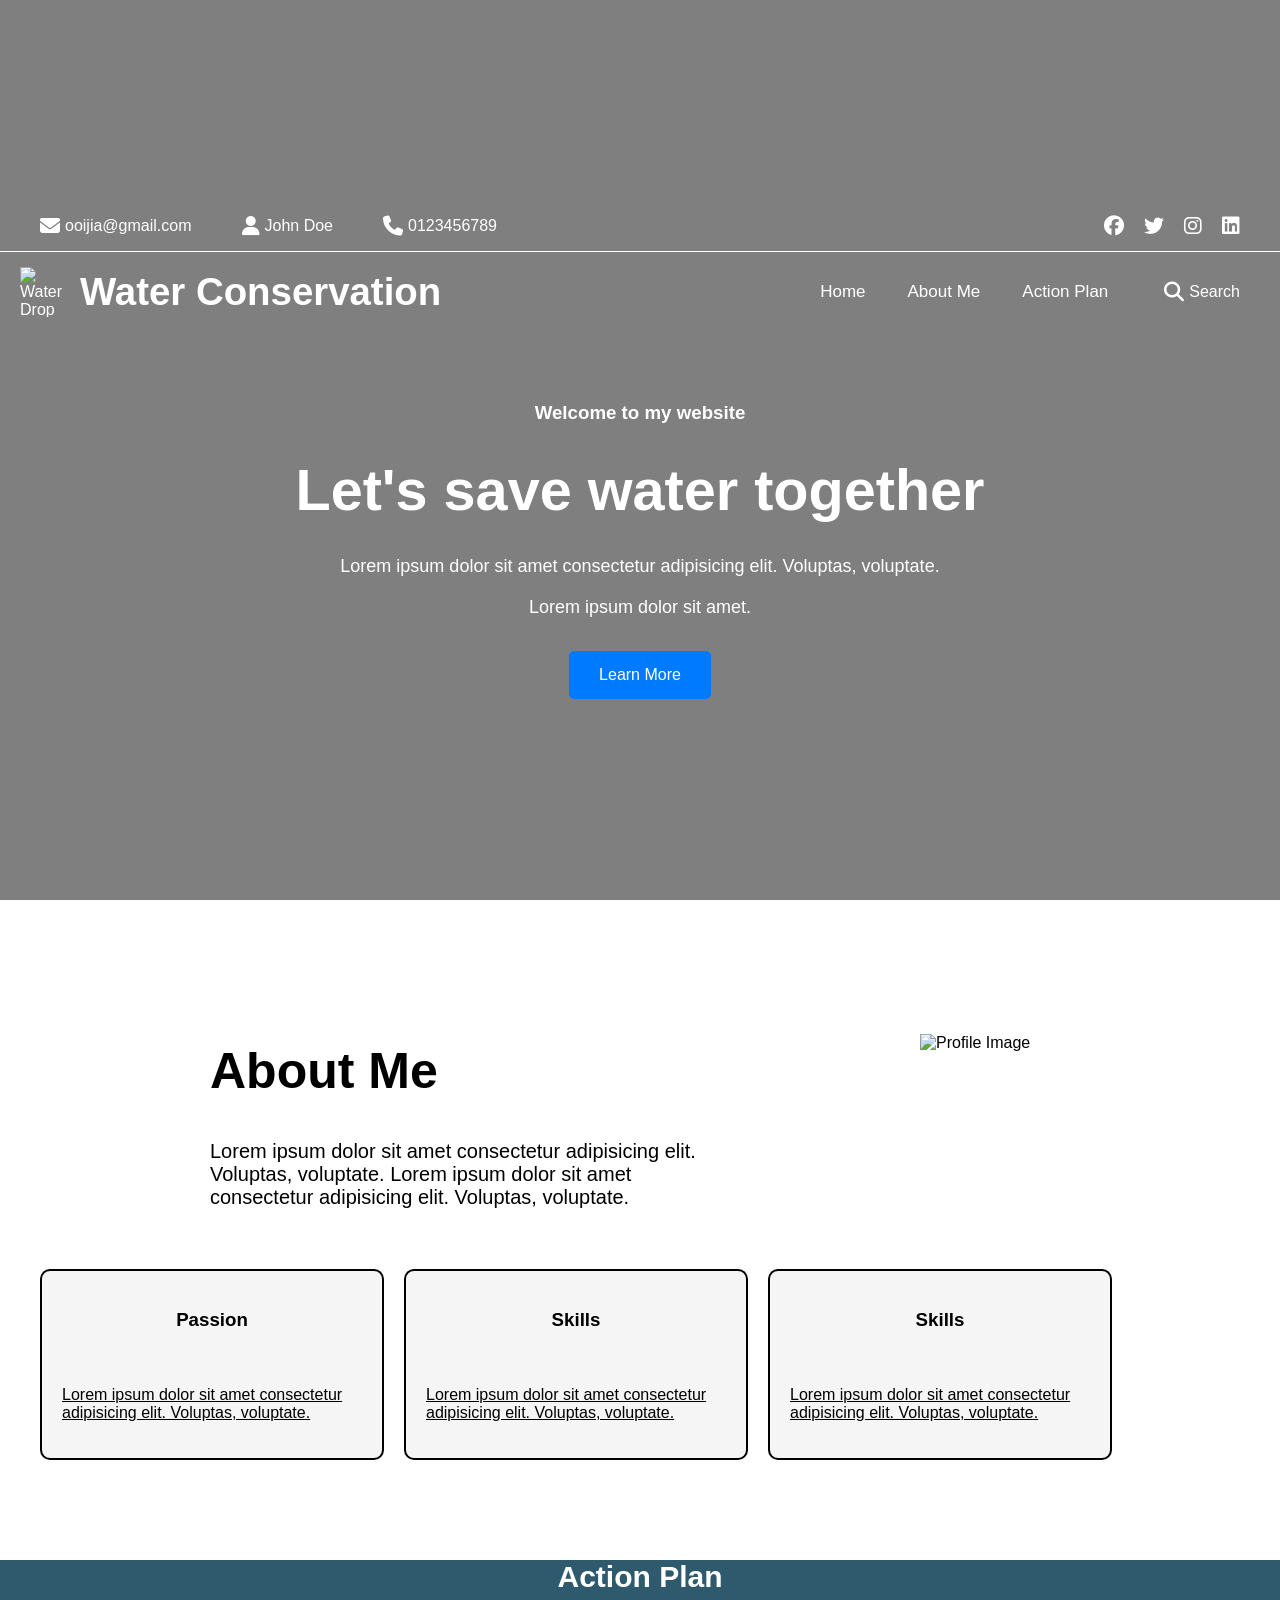
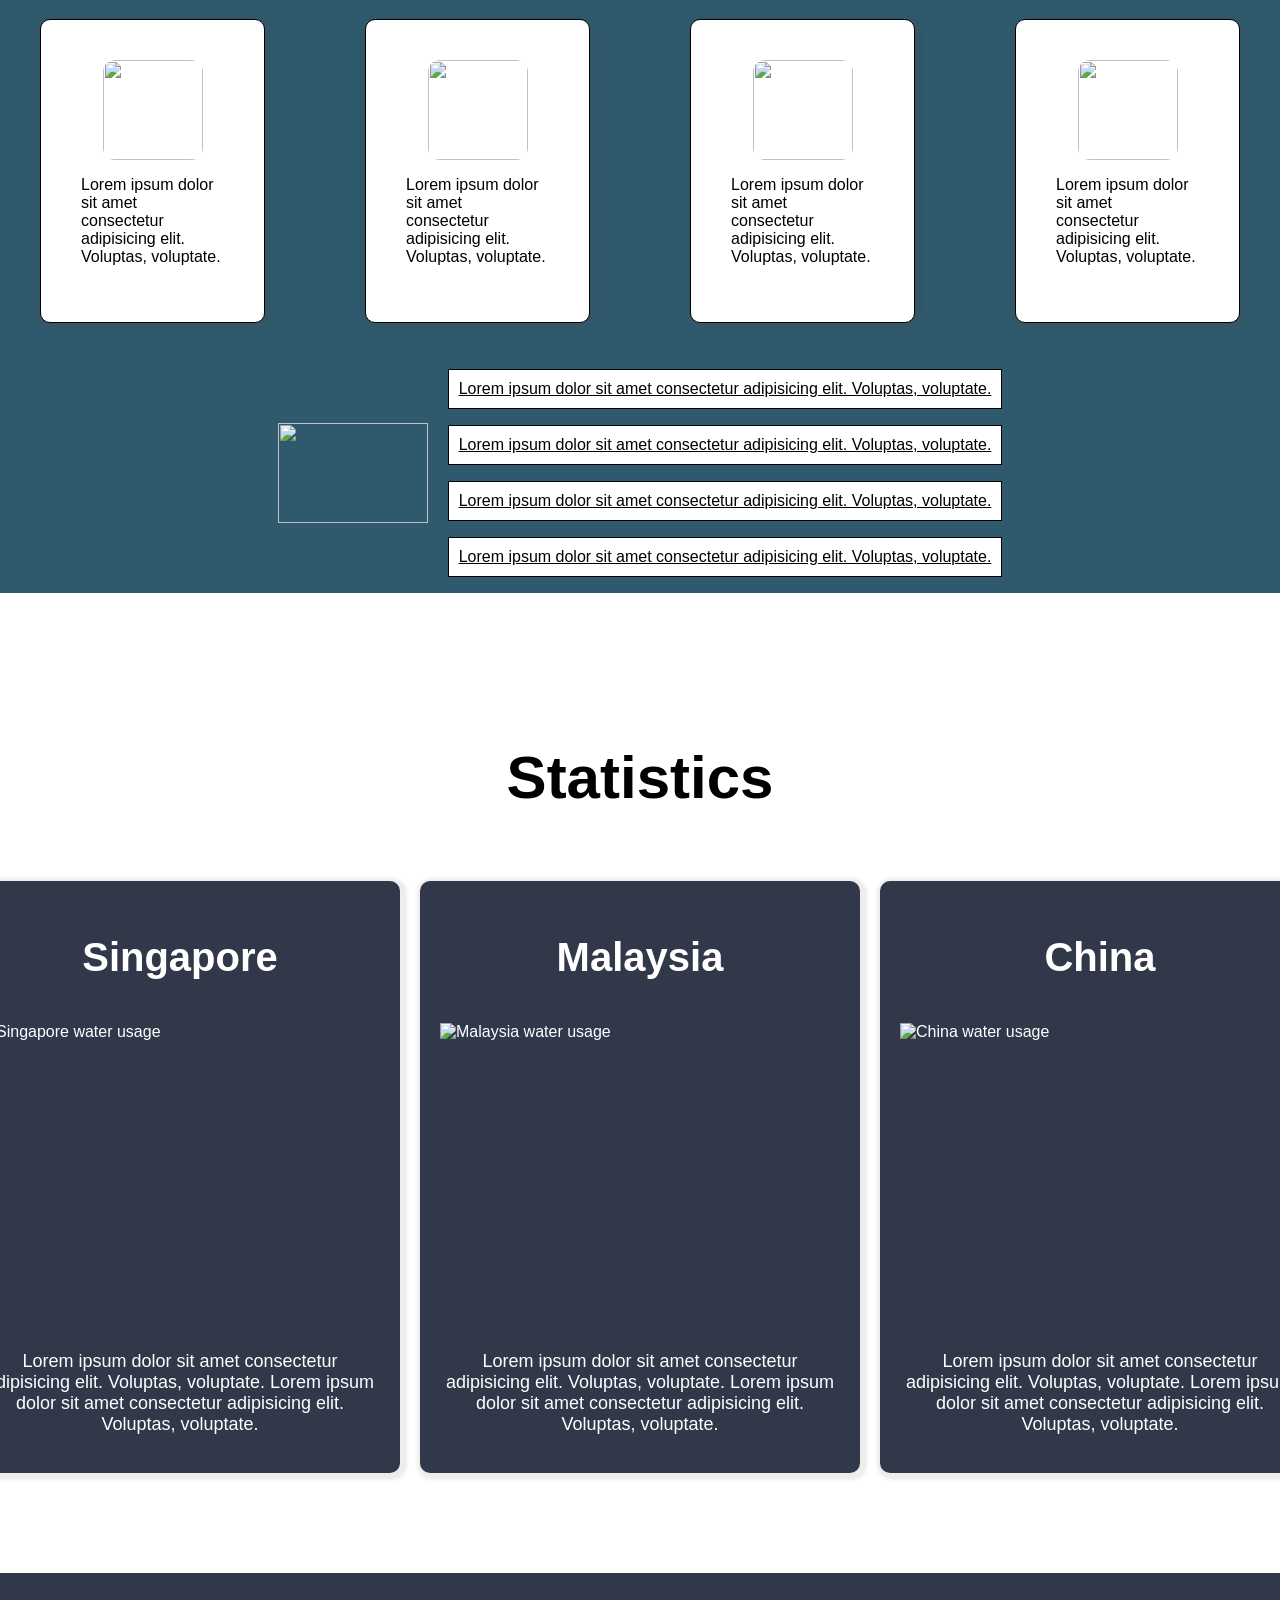
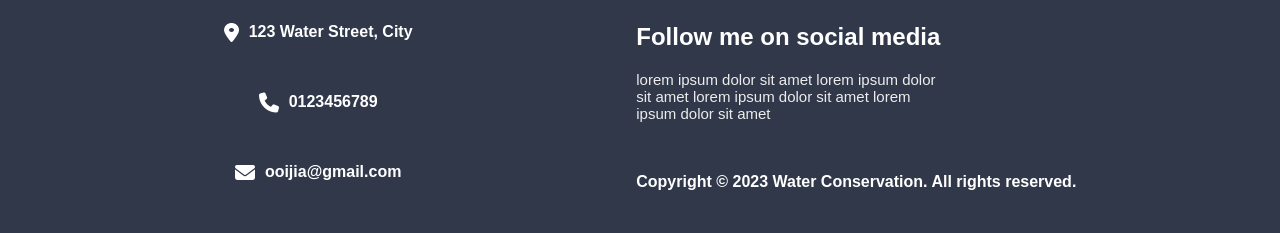
==== index.html @ 1c8fdac8 "Rename water-conservation.html to index.html" ====
<!DOCTYPE html>
<html lang="en">
<head>
    <meta charset="UTF-8">
    <meta name="viewport" content="width=device-width, initial-scale=1.0">
    <title>Document</title>
    <link rel="stylesheet" href="water-conservation.css">
    <link rel="stylesheet"
href="https://cdnjs.cloudflare.com/ajax/libs/font-awesome/6.5.1/css/all.min.css">
</head>

<body>
  <!--
    <section id="header">
      <div id="logo-site">
        <img src="https://png.pngtree.com/png-vector/20250228/ourmid/pngtree-blue-water-drop-with-shining-surface-png-image_15614696.png" alt="Water Drop Logo">
        <h3>Water Conservation</h3>
      </div>

      <div id="header-buttons">
          <button>Home</button>
          <button>About Me</button>
          <button>Action Plan</button>
      </div>
    </section>
  -->

    <section id="home-section">
      <div class="overlay"></div>
      <div id="header-information-container">
        <div id="header-information">
             <div id="header-information-1">
               <i class="fa-solid fa-envelope" style="color: white; font-size: 20px;"></i>
               <p>ooijia@gmail.com</p>
             </div>
             <div>
               <i class="fa-solid fa-user" style="color: white; font-size: 20px;"></i>
               <p>John Doe</p>
             </div>
             <div>
               <i class="fa-solid fa-phone" style="color: white; font-size: 20px;"></i>
               <p>0123456789</p>
             </div>
         </div>

         <div id="header-socials">
             <i class="fa-brands fa-facebook" style="color: white; font-size: 20px;"></i>
             <i class="fa-brands fa-twitter" style="color: white; font-size: 20px;"></i>
             <i class="fa-brands fa-instagram" style="color: white; font-size: 20px;"></i>
             <i class="fa-brands fa-linkedin" style="color: white; font-size: 20px;"></i>
         </div>
      </div>

      <div id="header">
           <div id="logo-site">
            <img src="https://png.pngtree.com/png-vector/20250228/ourmid/pngtree-blue-water-drop-with-shining-surface-png-image_15614696.png" alt="Water Drop Logo">
            <h3>Water Conservation</h3>
           </div>

          <div id="header-buttons">
             <button>Home</button>
             <button>About Me</button>
             <button>Action Plan</button>
             <div>
               <i class="fa-solid fa-magnifying-glass" style="color: white; font-size: 20px;"></i>
               <p>Search</p>
             </div>
          </div>
      </div>
        
      <div id="home-section-overlay-text">
          <h3>Welcome to my website</h3>
          <h1>Let's save water together</h1>
          <div>
             <p>Lorem ipsum dolor sit amet consectetur adipisicing elit. Voluptas, voluptate.</p>
             <p>Lorem ipsum dolor sit amet.</p>
          </div>
          <button>Learn More</button>
      </div>
        <!-- <img src="https://img.freepik.com/premium-vector/top-tips-logo-with-light-bulb-top-tips-badge_349999-1202.jpg" alt="Tips Image"> -->
    </section>

    <section id="about-section">
        <div id="about-me-container">
          <img src="https://thumbs.dreamstime.com/b/user-sign-icon-person-symbol-human-avatar-rich-man-84519083.jpg" alt="Profile Image">
          <div id="about-me-intro">
            <h2>About Me</h2>
            <p>Lorem ipsum dolor sit amet consectetur adipisicing elit. Voluptas, voluptate. Lorem ipsum dolor sit amet consectetur adipisicing elit. Voluptas, voluptate. </p>
          </div>
        </div>

        <div id="about-me-details-outer-container">
            <div class="about-me-details-section">
              <h3>Passion</h3>
              <p>Lorem ipsum dolor sit amet consectetur adipisicing elit. Voluptas, voluptate.</p>
            </div>
          
           <div class="about-me-details-section">
              <h3>Skills</h3>
              <p>Lorem ipsum dolor sit amet consectetur adipisicing elit. Voluptas, voluptate.</p>
            </div>

            <div class="about-me-details-section">
              <h3>Skills</h3>
              <p>Lorem ipsum dolor sit amet consectetur adipisicing elit. Voluptas, voluptate.</p>
            </div>
        </div>
    </section>

    <section id="action-section">
      <h2>Action Plan</h2>
      <div id="action-plan-content-container">
        <div>
          <img src="https://img.magnific.com/premium-vector/water-logo-design-concept_761413-7077.jpg?semt=ais_hybrid&w=740&q=80" alt="">
          <p>Lorem ipsum dolor sit amet consectetur adipisicing elit. Voluptas, voluptate.</p>
        </div>
        <div>
          <img src="https://img.magnific.com/premium-vector/water-logo-design-concept_761413-7077.jpg?semt=ais_hybrid&w=740&q=80" alt="">
          <p>Lorem ipsum dolor sit amet consectetur adipisicing elit. Voluptas, voluptate.</p>
        </div>
        <div>
          <img src="https://img.magnific.com/premium-vector/water-logo-design-concept_761413-7077.jpg?semt=ais_hybrid&w=740&q=80" alt="">
          <p>Lorem ipsum dolor sit amet consectetur adipisicing elit. Voluptas, voluptate.</p>
        </div>
        <div>
          <img src="https://img.magnific.com/premium-vector/water-logo-design-concept_761413-7077.jpg?semt=ais_hybrid&w=740&q=80" alt="">
          <p>Lorem ipsum dolor sit amet consectetur adipisicing elit. Voluptas, voluptate.</p>
        </div>
      </div>

      <div id="action-plan-tips-container">
        <img src="https://img.freepik.com/premium-vector/top-tips-logo-with-light-bulb-top-tips-badge_349999-1202.jpg" alt="">
        <div id="action-plan-tips-details">
          <p>Lorem ipsum dolor sit amet consectetur adipisicing elit. Voluptas, voluptate.</p>
          <p>Lorem ipsum dolor sit amet consectetur adipisicing elit. Voluptas, voluptate.</p>
          <p>Lorem ipsum dolor sit amet consectetur adipisicing elit. Voluptas, voluptate.</p>
          <p>Lorem ipsum dolor sit amet consectetur adipisicing elit. Voluptas, voluptate.</p>
        </div>
      </div>
    </section>

  <div id="statistics-outer-container">
    <section id="statistics-section">
      <h1>Statistics</h1>
      <div id="statistics-content-container">
       <div>
        <h2>Singapore</h2>
        <img src="https://i0.wp.com/smartutilities.mystagingwebsite.com/wp-content/uploads/2017/06/60a-1.jpg?ssl=1" alt="Singapore water usage">
        <p>Lorem ipsum dolor sit amet consectetur adipisicing elit. Voluptas, voluptate. Lorem ipsum dolor sit amet consectetur adipisicing elit. Voluptas, voluptate.</p>
       </div>

       <div>
        <h2>Malaysia</h2>
        <img src="https://mygreen.umpsa.edu.my/images/C33.png" alt="Malaysia water usage">
        <p>Lorem ipsum dolor sit amet consectetur adipisicing elit. Voluptas, voluptate. Lorem ipsum dolor sit amet consectetur adipisicing elit. Voluptas, voluptate.</p>
       </div>

       <div>
        <h2>China</h2>
        <img src="https://encrypted-tbn0.gstatic.com/images?q=tbn:ANd9GcS2Jbh_yZQE0BVNm12wBjS7zF5NGGOx4WIb_w&s" alt="China water usage">
        <p>Lorem ipsum dolor sit amet consectetur adipisicing elit. Voluptas, voluptate. Lorem ipsum dolor sit amet consectetur adipisicing elit. Voluptas, voluptate.</p>
       </div>
      </div>
    </section>
  </div>

    <section id="footer-section">
      <div id="footer-info-site">
        <div>
          <i class="fa-solid fa-location-dot" style="color: white; font-size: 20px;"></i>
          <b>123 Water Street, City</b>
        </div>
        <div>
          <i class="fa-solid fa-phone" style="color: white; font-size: 20px;"></i>
          <b>0123456789</b>
        </div>
        <div>
          <i class="fa-solid fa-envelope" style="color: white; font-size: 20px;"></i>
          <b>ooijia@gmail.com</b>
        </div>
      </div>
      <div id="footer-socials">
        <h2>Follow me on social media</h2>
        <p>lorem ipsum dolor sit amet lorem ipsum dolor sit amet lorem ipsum dolor sit amet lorem ipsum dolor sit amet</p>
        <br>
        <br>
        <b>Copyright © 2023 Water Conservation. All rights reserved.</b>
      </div>
    </section>
</html>
---- water-conservation.css ----
body {
    margin: 0;
    font-family: Arial, sans-serif;
}

#header {
    display: flex;
    justify-content: space-between;
    align-items: center;
    width: 100%;
    margin-top: -20px;
}

#header-information-container {
    display: flex;
    flex-direction: row;
    align-items: center;
    justify-content: space-between;
    gap: 20px;
    width: 100%;
    border-bottom: 0.2px solid white;
    margin: 0;
    padding: 0;
}

#header-information {
    display: flex;
    flex-direction: row;
    align-items: flex-start;
    gap: 50px;
    margin: 0;
    padding: 0;
    margin-left: 40px;
}

#header-socials {
    display: flex;
    flex-direction: row;
    align-items: flex-end;
    gap: 20px;
    margin: 0;
    margin-right: 40px;
    padding: 0;
}

#header-information div {
    display: flex;
    flex-direction: row;
    align-items: center;
    gap: 5px;
    margin: 0;
    padding: 0;
}

#logo-site {
    display: flex;
    align-items: center;
    gap: 10px;
    margin-left: 20px;
}

#logo-site img {
    width: 50px;
    height: 50px;
}

#logo-site h3 {
    font-size: 3vw;
    color: white;
}

#header-buttons {
    display: flex;
    align-items: center;
    gap: 30px;
    margin-right: 40px;
}

#header-buttons button {
    font-size: 17px;
    background-color: transparent;
    border: none;
    cursor: pointer;
    color: white;
}

#header-buttons div {
    display: flex;
    align-items: center;
    gap: 5px;
    margin-left: 20px;
}

/* Main Section */
#home-section {
    position: relative;
    width: 100%;
    height: 100vh;
    overflow: hidden;

    background-image: url("https://png.pngtree.com/thumb_back/fh260/background/20240522/pngtree-a-large-bottle-of-pure-water-on-blue-background-image_15674939.jpg");
    background-size: cover;
    background-position: center;
    background-repeat: no-repeat;

    display: flex;
    flex-direction: column;
    justify-content: center;
    align-items: center;

    color: white;
}

#home-section .overlay {
    position: absolute;
    inset: 0;
    background: rgba(0,0,0,0.5);
    z-index: 1;
}

#home-section::before,
#home-section::after {
    content: "";
    position: absolute;
    inset: 0;

    background-size: cover;
    background-position: center;
    background-repeat: no-repeat;

    opacity: 0;
    animation-duration: 18s;
    animation-iteration-count: infinite;
    animation-timing-function: ease-in-out;
}

/* Image 1 */
#home-section::before {
    background-image: url("https://t3.ftcdn.net/jpg/16/34/96/64/360_F_1634966409_pabypi9bVydg31tBoUwfPf4lp7C8hA6s.jpg");
    animation-name: fade1;
    z-index: 0;
}

/* Image 2 */
#home-section::after {
    background-image: url("https://png.pngtree.com/background/20230417/original/pngtree-water-drops-blue-drops-background-picture-image_2446957.jpg");
    animation-name: fade2;
    z-index: 0;
}

/* Content */

/* Animations */
@keyframes fade1 {
    0%, 100% { opacity: 0; }
    25%, 50% { opacity: 1; }
    75% { opacity: 0; }
}

@keyframes fade2 {
    0%, 50% { opacity: 0; }
    75%, 100% { opacity: 1; }
}

#home-section-overlay-text h1 {
    font-size: 4.5vw;
    color: white;
}

#home-section-overlay-text p {
    font-size: 18px;
    color: white;
    max-width: 600px;
    text-align: center;
}

#home-section-overlay-text div {
    display: flex;
    flex-direction: column;
    align-items: center;
    gap: 0px;
}

#home-section-overlay-text h1, #home-section-overlay-text p, #home-section-overlay-text h3 {
    margin: 0;
    margin-bottom: 20px;
}

#home-section-overlay img {
    width: 300px;
    height: 200px;
}

#home-section-overlay-text {
    margin-top: 50px;
    display: flex;
    flex-direction: column;
    align-items: center;
    gap: 13px;
    position: relative;
    left: -100px;
}

@keyframes fadeIn {
    to {
        opacity: 1;
        left: 0;
    }
}

#header-information-container, #home-section-overlay-text, #header {
    opacity: 0;
    animation: fadeIn 2s ease-in-out forwards;
    position: relative;
    z-index: 2;
}

#home-section-overlay-text button {
    padding: 15px 30px;
    font-size: 16px;
    background-color: #007BFF;
    color: white;
    border: none;
    border-radius: 5px;
    cursor: pointer;
}

#home-section-overlay-text button:hover {
    background-color: #ffffff;
    color: #007BFF;
}

/* About Section */
#about-me-container {
    display: flex;
    flex-direction: row-reverse;
    justify-content: space-evenly;
    align-items: center;
}

#about-me-container img {
    width: 150px;
    height: 150px;
    margin: 0;
}

#about-me-container p {
    width: 1000px;
    max-width: 500px;
}

#about-me-intro {
    display: flex;
    flex-direction: column;
    gap: 10px;
}

#about-me-intro h2 {
    font-size: 50px;
    margin-bottom: 10px;
}

#about-me-intro p {
    font-size: 20px;
    margin-bottom: 10px;
}

.about-me-details-section { 
    display: flex;
    flex-direction: column;
    align-items: center;
    gap: 20px;
    border: 2px solid black;
    padding: 20px;
    border-radius: 10px;
    background-color: #f5f5f5;
    flex: 0 0 300px;
}

.about-me-details-section p { 
    text-decoration: underline;
}

.about-me-details-section img { 
    width: 200px;
    height: 200px;
    border-radius: 50%;
}

#about-me-details-container h3 {
    padding: 20px;
    text-align: center;
}

#about-me-details-outer-container {
    display: flex;
    flex-direction: row;
    align-items: center;
    justify-content: center;
    gap: 20px;
    margin-top: 50px;
    width: 90%;
    flex-wrap: wrap;
}

#experience-and-education {
    display: grid;
    grid-template-rows: 1fr 1fr;
    gap: 20px;
}

#action-section {
    position: relative;
    width: 100%;
    background-color: #5eb3da;
    background-image: url("https://i0.wp.com/smartutilities.net.in/wp-content/uploads/2017/06/59.jpg?resize=678%2C381&ssl=1");
    background-size: cover;
    background-position: center;
    background-repeat: no-repeat;
}

#action-section:after {
    position: absolute;
    content: "";
    inset: 0;
    width: 100%;
    background-color: rgb(0,0,0,0.5);
}

#action-section h2 {
    text-align: center;
    font-size: 30px;
    color: white;
}

#action-section h2, #action-plan-content-container, #action-plan-tips-container {
    position: relative;
    z-index: 1;
}

#action-plan-content-container {
    width: 100%;
    display: grid;
    grid-template-columns: repeat(4, 1fr);
    gap: 100px;
    margin: 0 auto;
    max-width: 1200px;
}

#action-plan-content-container div {
    display: flex;
    flex-direction: column;
    align-items: center;
    padding: 40px;
    box-shadow: 2px 2px 3px 5px rgba(81, 77, 77, 0.1);
    border-radius: 10px;
    border: 0.2px solid black;
    background-color: white;
}

#action-plan-content-container div img {
    width: 100px;
    height: 100px;
    border-radius: 12px;
}

#action-plan-tips-container {
    display: flex;
    flex-direction: row;
    align-items: center;
    justify-content: center;
    gap: 20px;
    margin-top: 30px;
    flex-wrap: wrap;
}

#action-plan-tips-details p {
    border: 1px solid black;
    text-decoration: underline;
    font-size: 16px;
    padding: 10px;
    background-color: white;
}

#action-plan-tips-container img {
    width: 150px;
    height: 100px;
}

#about-section, #home-section, #action-section {
    margin-bottom: 100px;
}

#statistics-section {
    display: flex;
    flex-direction: column;
    align-items: center;
    gap: 20px;
    margin-bottom: 100px;
    width: 90%;
    color: white;
}

#statistics-section h2 {
    font-size: 40px;
    text-align: center;
}

#statistics-section h1 {
    font-size: 60px;
    text-align: center;
    color: black !important;
}

#statistics-section p {
    font-size: 18px;
    max-width: 600px;
    text-align: center;
}

#statistics-section img {
    width: 400px;
    height: 300px;
}

#statistics-content-container {
    display: grid;
    grid-template-columns: repeat(3, 1fr);
    gap: 20px;
    justify-content: center;
}

#statistics-content-container div {
    display: flex;
    flex-direction: column;
    align-items: center;
    gap: 10px;
    padding: 20px;
    border-radius: 10px;
    background-color: #30384a;
    box-shadow: 2px 2px 3px 5px rgba(81, 77, 77, 0.1);
}

#statistics-outer-container {
    display: flex;
    align-items: center;
    width: 100%;
    justify-content: center;
}

#footer-section {
    background-color: #30384a;
    padding: 30px 0;
    display: flex;
    flex-direction: row;
    justify-content: space-evenly;
}

#footer-info-site {
    display: flex;
    flex-direction: column;
    align-items: center;
    gap: 10px;
}

#footer-info-site div {
    display: flex;
    flex-direction: row;
    gap: 10px;
    padding: 20px;
    background-color: transparent;
    color: white;
}

#footer-socials h2 {
    color: white;
}

#footer-socials p {
    font-size: 15px;
    color: rgb(237, 237, 237);
    max-width: 300px;
}

#footer-socials b {
    color: white;
}
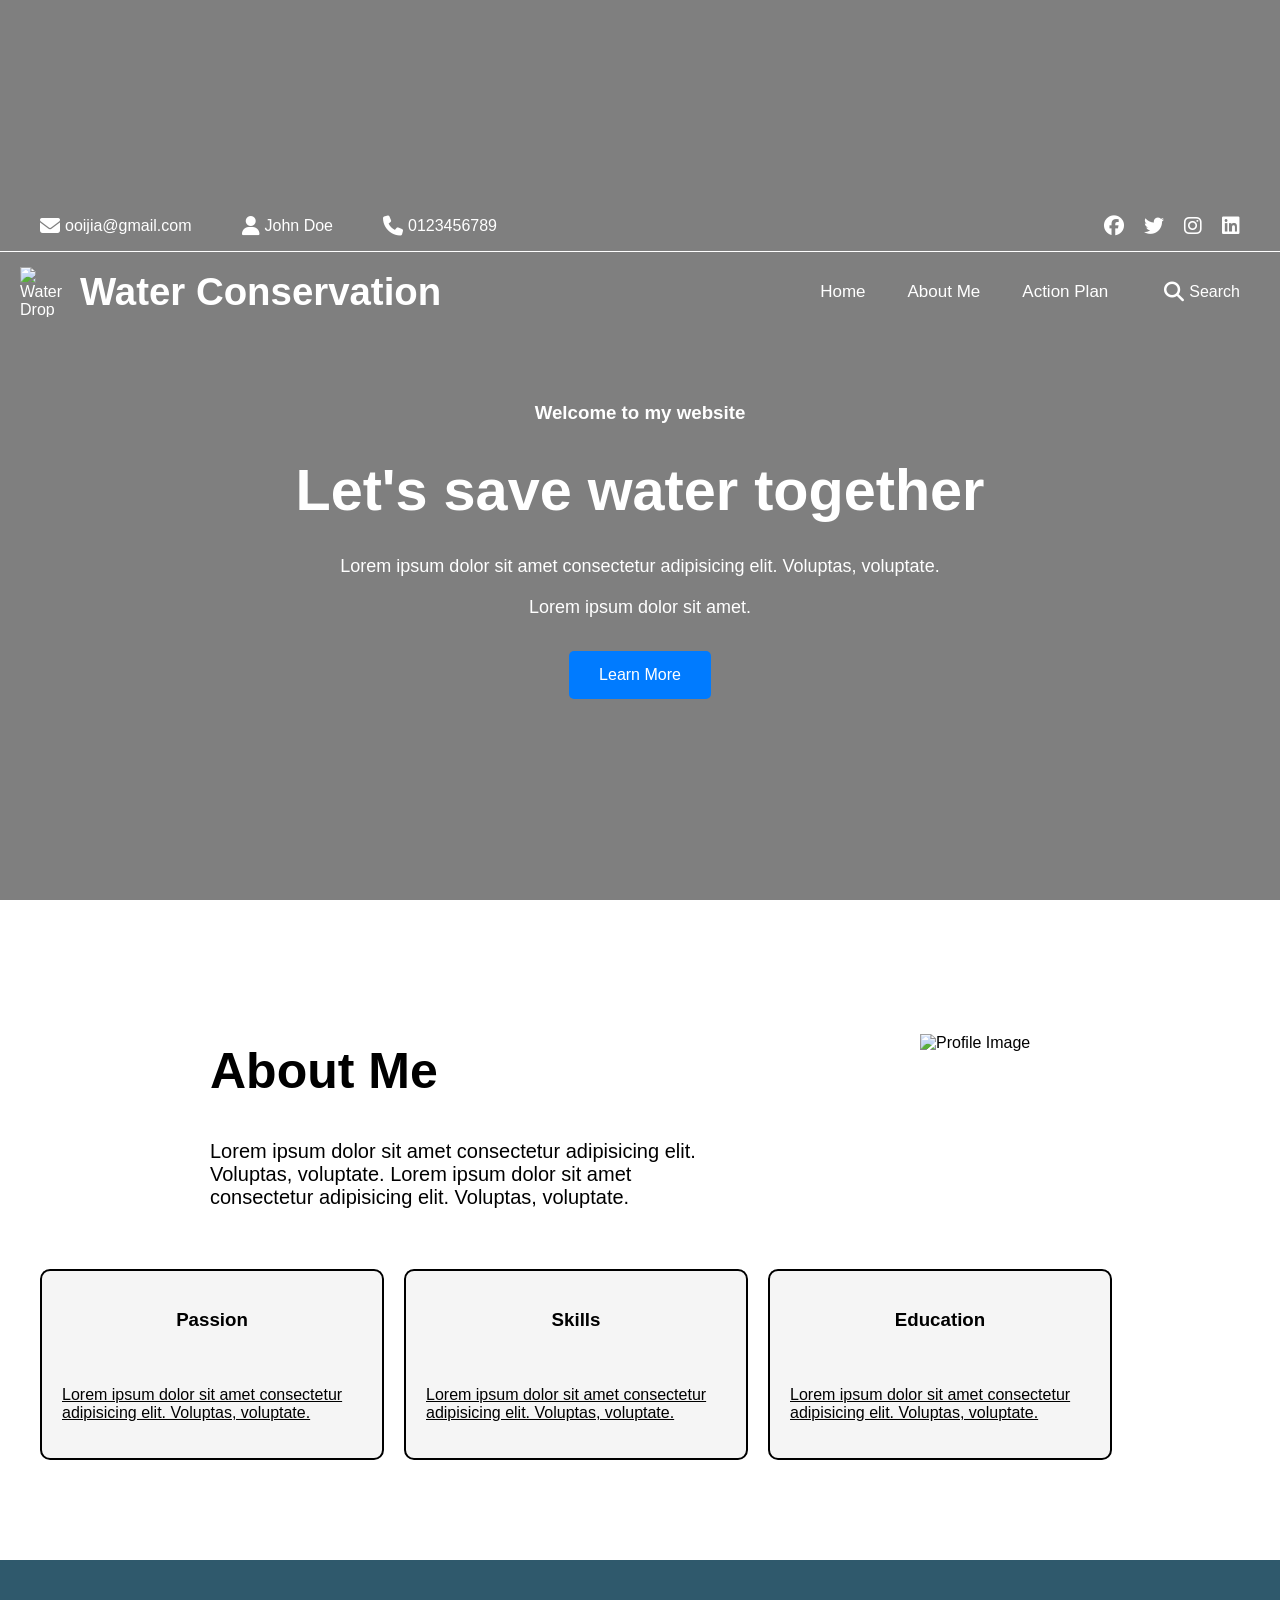
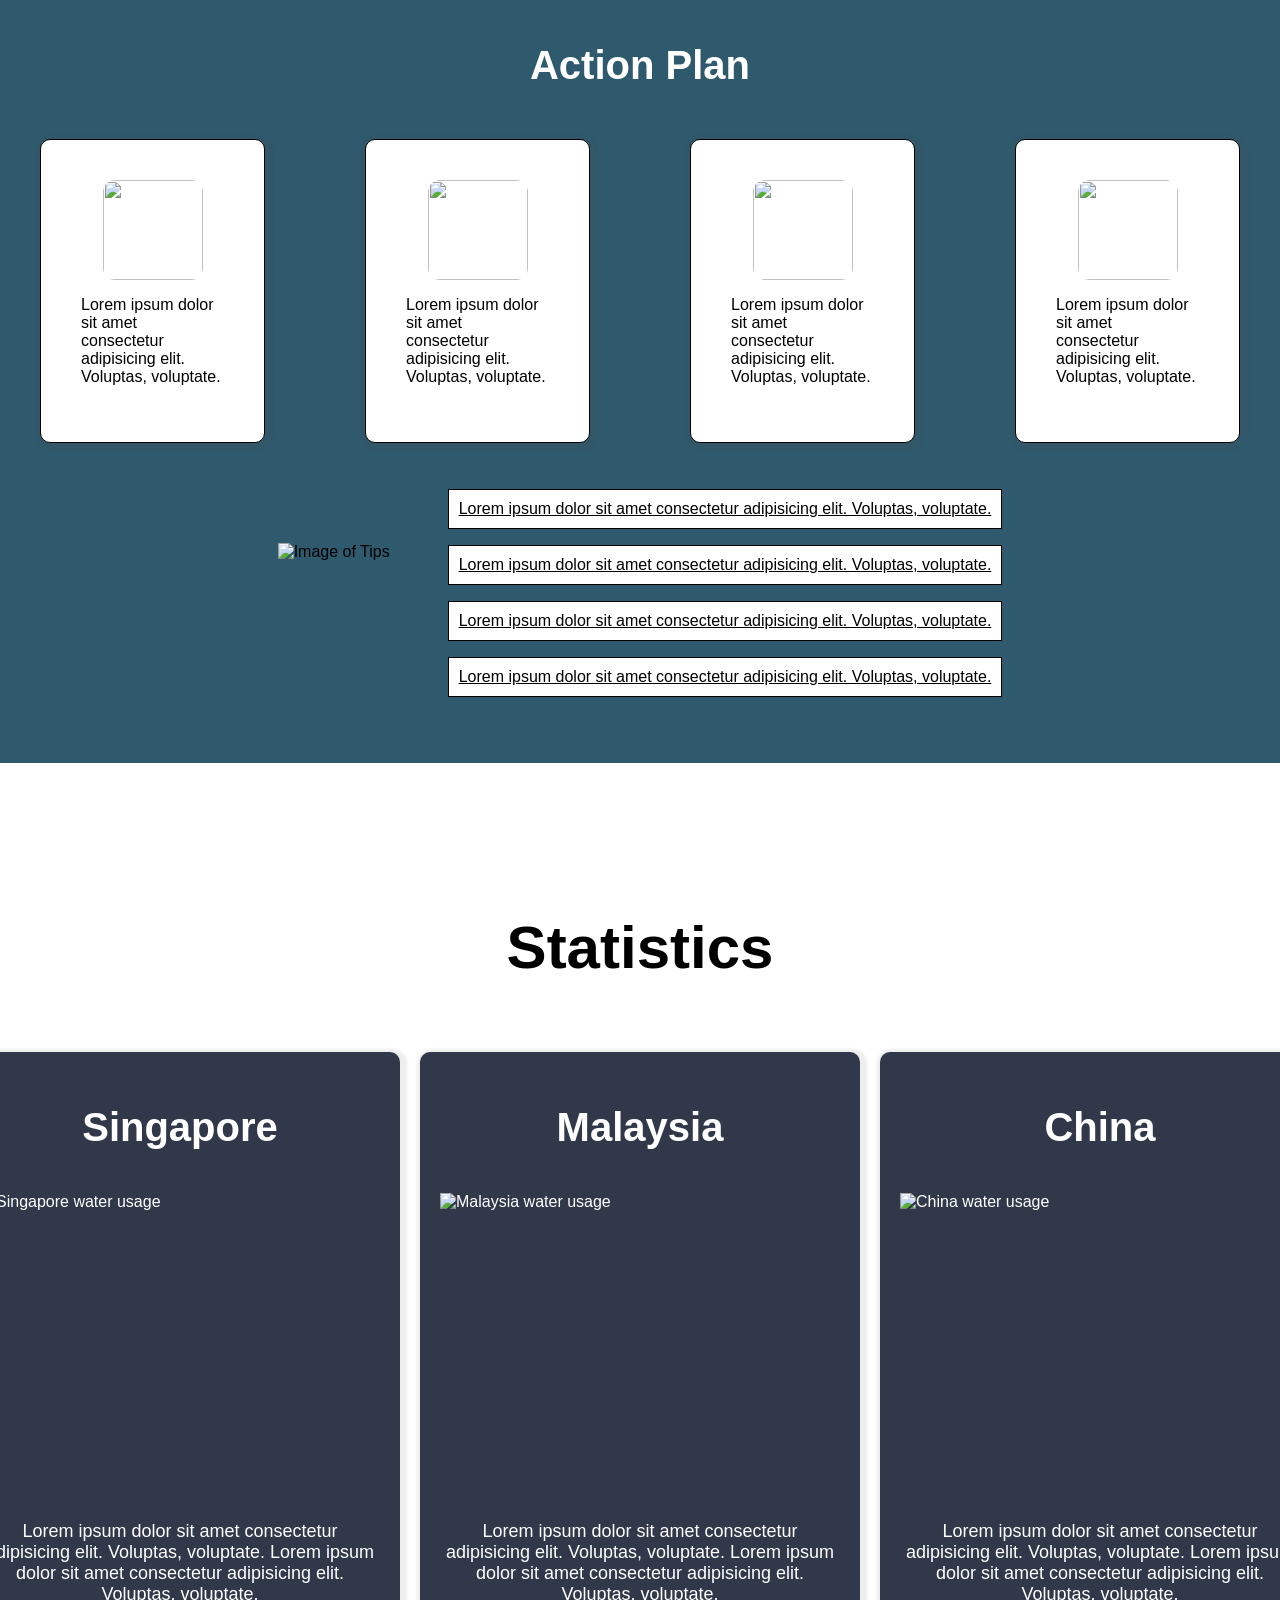
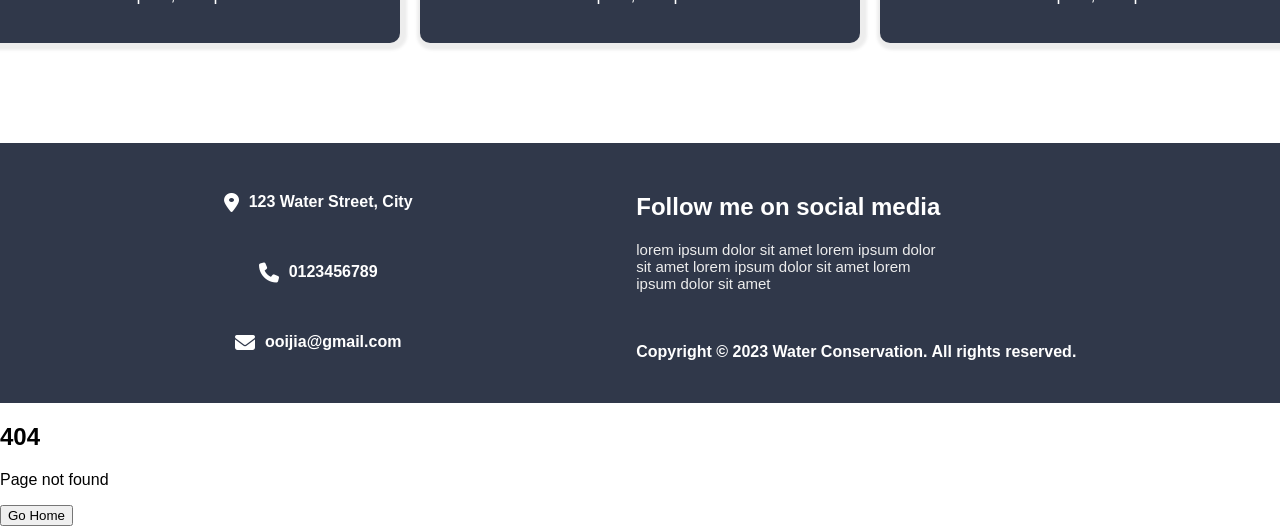
==== commit 7b6a6c3a: "Implement 404 error page functionality Added error handling section with 404 message and buttons." ====
--- a/index.html
+++ b/index.html
@@ -3,8 +3,9 @@
 <head>
     <meta charset="UTF-8">
     <meta name="viewport" content="width=device-width, initial-scale=1.0">
-    <title>Document</title>
+    <title>Water Conservation</title>
     <link rel="stylesheet" href="water-conservation.css">
+    <link rel="icon" href="https://cdn-icons-png.flaticon.com/128/1078/1078793.png" type="image/png">
     <link rel="stylesheet"
 href="https://cdnjs.cloudflare.com/ajax/libs/font-awesome/6.5.1/css/all.min.css">
 </head>
@@ -61,7 +62,7 @@
              <button>Home</button>
              <button>About Me</button>
              <button>Action Plan</button>
-             <div>
+             <div id="search-button">
                <i class="fa-solid fa-magnifying-glass" style="color: white; font-size: 20px;"></i>
                <p>Search</p>
              </div>
@@ -75,7 +76,7 @@
              <p>Lorem ipsum dolor sit amet consectetur adipisicing elit. Voluptas, voluptate.</p>
              <p>Lorem ipsum dolor sit amet.</p>
           </div>
-          <button>Learn More</button>
+          <button onclick="showErrorPage()">Learn More</button>
       </div>
         <!-- <img src="https://img.freepik.com/premium-vector/top-tips-logo-with-light-bulb-top-tips-badge_349999-1202.jpg" alt="Tips Image"> -->
     </section>
@@ -101,7 +102,7 @@
             </div>
 
             <div class="about-me-details-section">
-              <h3>Skills</h3>
+              <h3>Education</h3>
               <p>Lorem ipsum dolor sit amet consectetur adipisicing elit. Voluptas, voluptate.</p>
             </div>
         </div>
@@ -109,6 +110,7 @@
 
     <section id="action-section">
       <h2>Action Plan</h2>
+      <br>
       <div id="action-plan-content-container">
         <div>
           <img src="https://img.magnific.com/premium-vector/water-logo-design-concept_761413-7077.jpg?semt=ais_hybrid&w=740&q=80" alt="">
@@ -129,7 +131,7 @@
       </div>
 
       <div id="action-plan-tips-container">
-        <img src="https://img.freepik.com/premium-vector/top-tips-logo-with-light-bulb-top-tips-badge_349999-1202.jpg" alt="">
+        <img src="https://cdn-icons-png.flaticon.com/512/9908/9908215.png" alt="Image of Tips">
         <div id="action-plan-tips-details">
           <p>Lorem ipsum dolor sit amet consectetur adipisicing elit. Voluptas, voluptate.</p>
           <p>Lorem ipsum dolor sit amet consectetur adipisicing elit. Voluptas, voluptate.</p>
@@ -187,4 +189,36 @@
         <b>Copyright © 2023 Water Conservation. All rights reserved.</b>
       </div>
     </section>
+
+    <section id="error-section">
+      <div>
+        <h2>404</h2>
+        <p>Page not found</p>
+        <button onclick="hideErrorPage()">Go Home</button>
+      </div>
+    </section>
+ </body>
+
+ <script>
+function showErrorPage() {
+    document.getElementById('error-section').style.opacity = '1';
+    document.getElementById('error-section').style.pointerEvents = 'all';
+    for (let x = 0; x < document.getElementsByTagName('section').length; x++) {
+        if (document.getElementsByTagName('section')[x].id != 'error-section') {
+            document.getElementsByTagName('section')[x].style.opacity = '0';
+        }
+    }
+}
+
+function hideErrorPage() {
+    document.getElementById('error-section').style.opacity = '0';
+    document.getElementById('error-section').style.pointerEvents = 'none';
+    for (let x = 0; x < document.getElementsByTagName('section').length; x++) {
+        if (document.getElementsByTagName('section')[x].id != 'error-section') {
+            document.getElementsByTagName('section')[x].style.opacity = '1';
+        }
+    }
+}
+ </script>
+
 </html>
--- a/water-conservation.css
+++ b/water-conservation.css
@@ -317,6 +317,7 @@
     background-size: cover;
     background-position: center;
     background-repeat: no-repeat;
+    padding: 50px 0;
 }
 
 #action-section:after {
@@ -329,7 +330,7 @@
 
 #action-section h2 {
     text-align: center;
-    font-size: 30px;
+    font-size: 40px;
     color: white;
 }
 
@@ -484,4 +485,4 @@
 
 #footer-socials b {
     color: white;
-}+}
